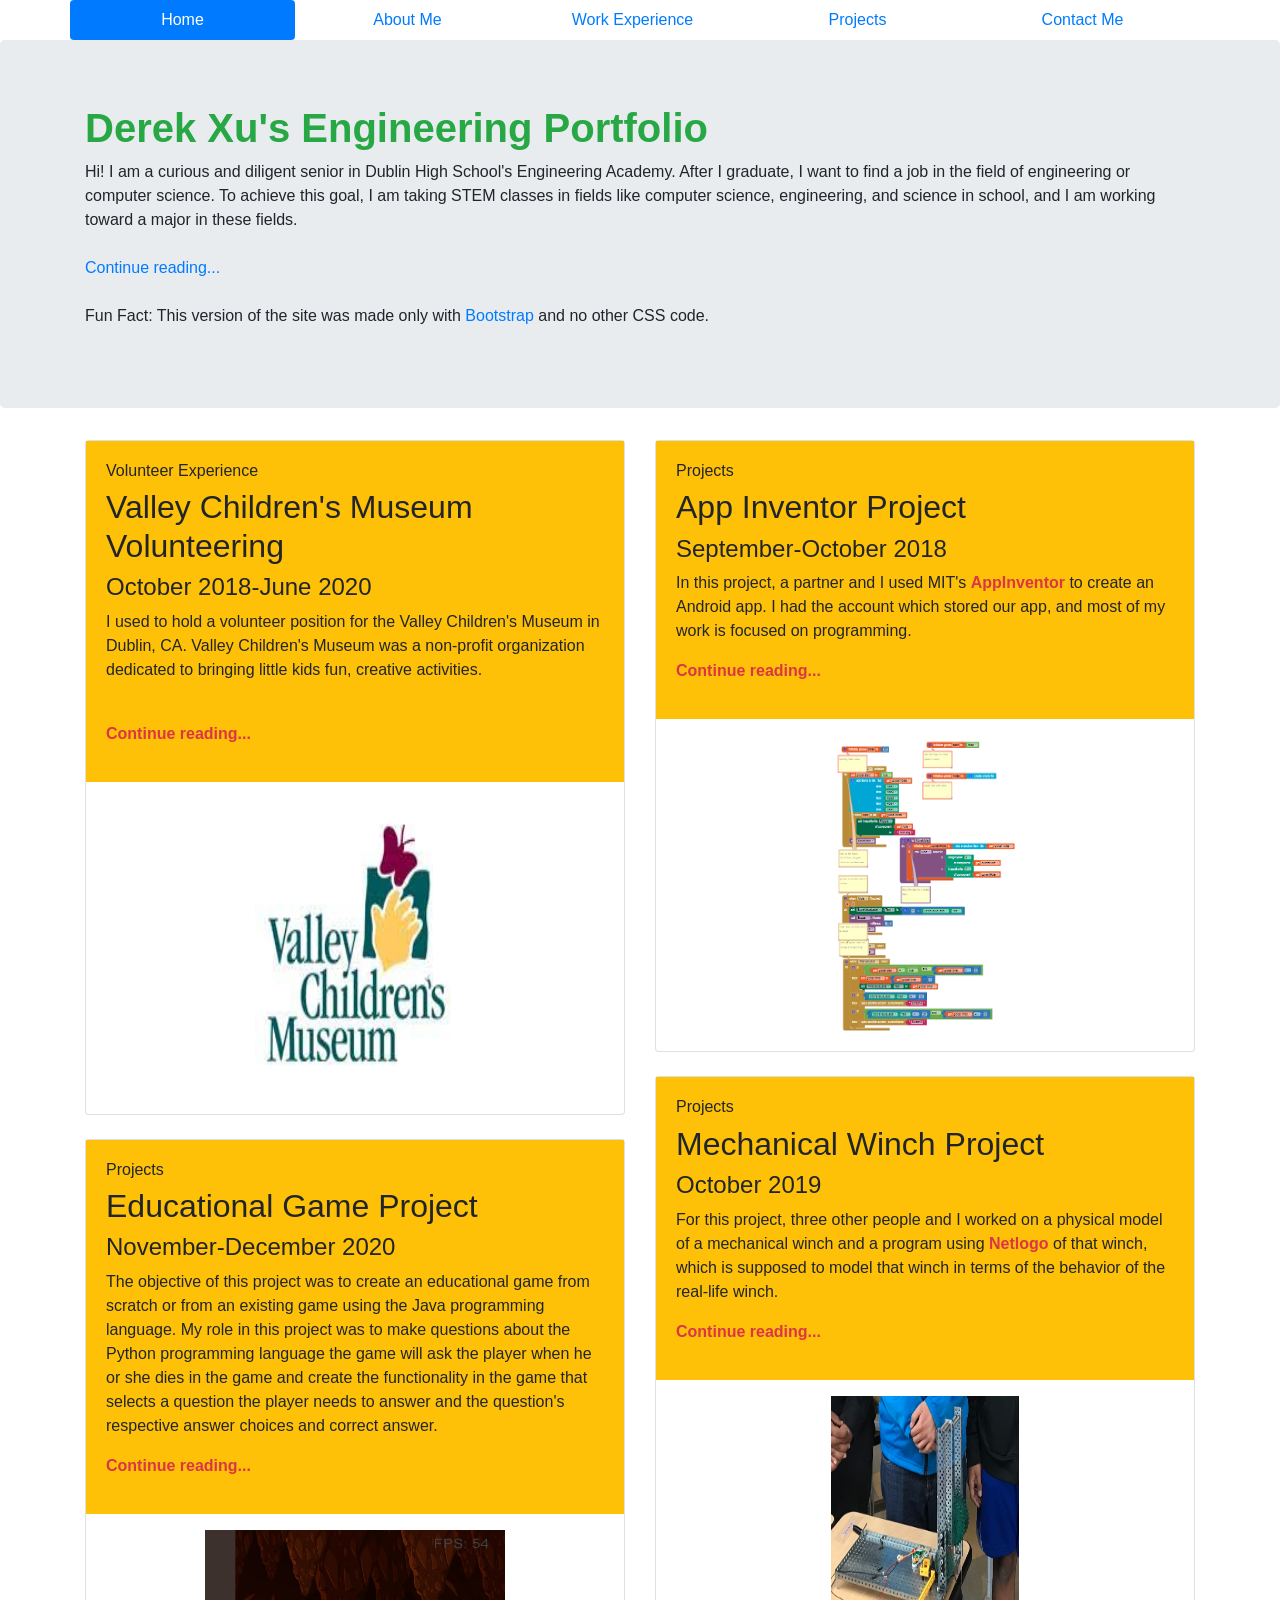
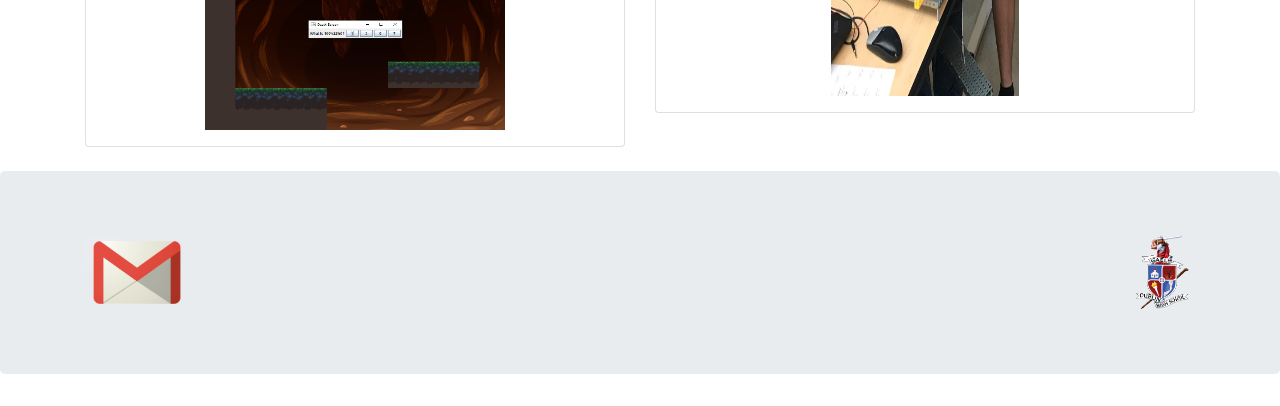
==== index.html @ 35ec7958 "About me update" ====
<!DOCTYPE html>
<html>

<head>
	<link href='bootstrap-4.4.0-dist/css/bootstrap.css' type='text/css' rel='stylesheet' />
</head>

<body>
	<!--header, navbar-->
	<nav class="nav nav-pills nav-justified container">
		<a class="nav-item nav-link active" href="./index.html">Home</a>
		<a class="nav-item nav-link" href="./xu_aboutme.html">About Me</a>
		<a class="nav-item nav-link" href="./xu_resume.html">Work Experience</a>
		<a class="nav-item nav-link" href="./xu_projects.html">Projects</a>
		<a class="nav-item nav-link" href="./xu_contact_me.html">Contact Me</a>
	</nav>
	<!--header, intro-->
	<div class="jumbotron">
		<div class="container">
			<h1 class="text-success">
				<strong>Derek Xu's Engineering Portfolio</strong>
                </h1>
                <p>
                    Hi! 
                    I am a curious and diligent senior in Dublin High School's Engineering Academy. 
                    After I graduate, I want to find a job in the field of engineering or computer science. 
                    To achieve this goal, I am taking STEM classes in fields like computer science, engineering, and science in school, and I am working toward a major in these fields.
                    <br>
                    <br>
                    <a href="./xu_aboutme.html">Continue reading...</a>
                    <br>
                    <br>
                    Fun Fact: This version of the site was made only with 
                    <a href="http://getbootstrap.com/" target="_blank">Bootstrap</a>
                    and no other CSS code.
                </p>
            </div>
        </div>
        <!--content-->
        <div class="container">
            <div class="row">
                <div class="col-sm-6">
                    <!--volunteer info-->
                    <div class="card">
                        <div class="card-body badge-warning">
                            <h6>Volunteer Experience</h6>
                            <h2>Valley Children's Museum Volunteering</h2>
                            <h4>October 2018-June 2020</h4>
                            <p>
                                I used to hold a volunteer position for the Valley Children's Museum in Dublin, CA. 
                                Valley Children's Museum was a non-profit organization dedicated to bringing little kids fun, creative activities.
                            <br>
                            <br>
                            </p>
                            <p>
                                <a href="./xu_resume.html#volunteer" class="text-danger">
                                    <strong>
                                        Continue reading...
                                    </strong>
                                </a>
                            </p>
                        </div>
                        <div class="text-center">
                            <p></p>
                            <img src="images/VCMlogo.jpg" height="300px" width="200px" />
                            <p></p>
                        </div>
                    </div>
                    <br>
                    <div class="card">
                        <div class="card-body badge-warning">
                            <h6>Projects</h6>
                            <h2>Educational Game Project</h2>
                            <h4>November-December 2020</h4>
                            <p>
                                The objective of this project was to create an educational game from scratch or from an existing game using the Java programming language. 
                                My role in this project was to make questions about the Python programming language the game will ask the player when he or she dies in the game and create the functionality in the game that selects a question the player needs to answer and the question's respective answer choices and correct answer.
                            </p>
                            <p>
                                <a href="./xu_projects.html#EdGame" class="text-danger">
                                    <strong>
                                        Continue reading...
                                    </strong>
                                </a>
                            </p>
                        </div>
                        <div class="text-center">
                            <p></p>
                            <img src="images/EducationalGame.png" height="200px" width="300px" />
                            <p></p>
                        </div>
                    </div>
                    <br>
                </div>
                <div class="col-sm-6">
                    <!--project info-->
                    <div class="card">
                        <div class="card-body badge-warning">
                            <h6>Projects</h6>
                            <h2>
                                App Inventor Project
                            </h2>
                            <h4>September-October 2018</h4>
                            <p>
                                In this project, a partner and I used MIT's
                                <a href="http://appinventor.mit.edu/explore/index-2.html" target="_blank">
                                    <strong class="text-danger">AppInventor</strong>
                                </a>
                                to create an Android app. 
                                I had the account which stored our app, and most of my work is focused on programming.
                            </p>
                            <p>
                                <a href="./xu_projects.html#AIP" class="text-danger">
                                    <strong>Continue reading...</strong>
                                </a>
                            </p>
                        </div>
                        <div class="text-center">
                            <p></p>
                            <img src="images/appinventor_code.png" height="300px" width="188px"/>
                            <p></p>
                        </div>
                    </div>
                    <br>
                    <!--project info-->
                    <div class="card">
                        <div class="card-body badge-warning">
                            <h6>Projects</h6>
                            <h2>
                                Mechanical Winch Project
                            </h2>
                            <h4>October 2019</h4>
                            <p>
                                For this project, three other people and I worked on a physical model of a mechanical winch and a program using
                                <a href="https://ccl.northwestern.edu/netlogo/" target="_blank">
                                    <strong class="text-danger">
                                        Netlogo
                                    </strong>
                                </a>
                                of that winch, which is supposed to model that winch in terms of the behavior of the real-life winch.
                            </p>
                            <p>
                                <a href="./xu_projects.html#Winch" class="text-danger">
                                    <strong>Continue reading...</strong>
                                </a>
                            </p>
                        </div>
                        <div class="text-center">
                            <p></p>
                            <img src="images/physicalwinchmodel.png" height="300px" width="188px"/>
                            <p></p>
                        </div>
                    </div>
                </div>
            </div>
        </div>
        <!--Footer links-->
        <footer class="jumbotron">
            <div class="container">
                <!--gmail-->
                <a href="https://mail.google.com" target="_blank">
                    <img src="images/Gmail-Logo.png" height="75px"/>
                </a>
                <!--school site-->
                <a href="https://dhs.dublinusd.org/" target="_blank">
                    <img src="images/dhslogo.png" height="75px"  class="float-right"/>
                </a>
            </div>
        </footer>
    </body>
</html>
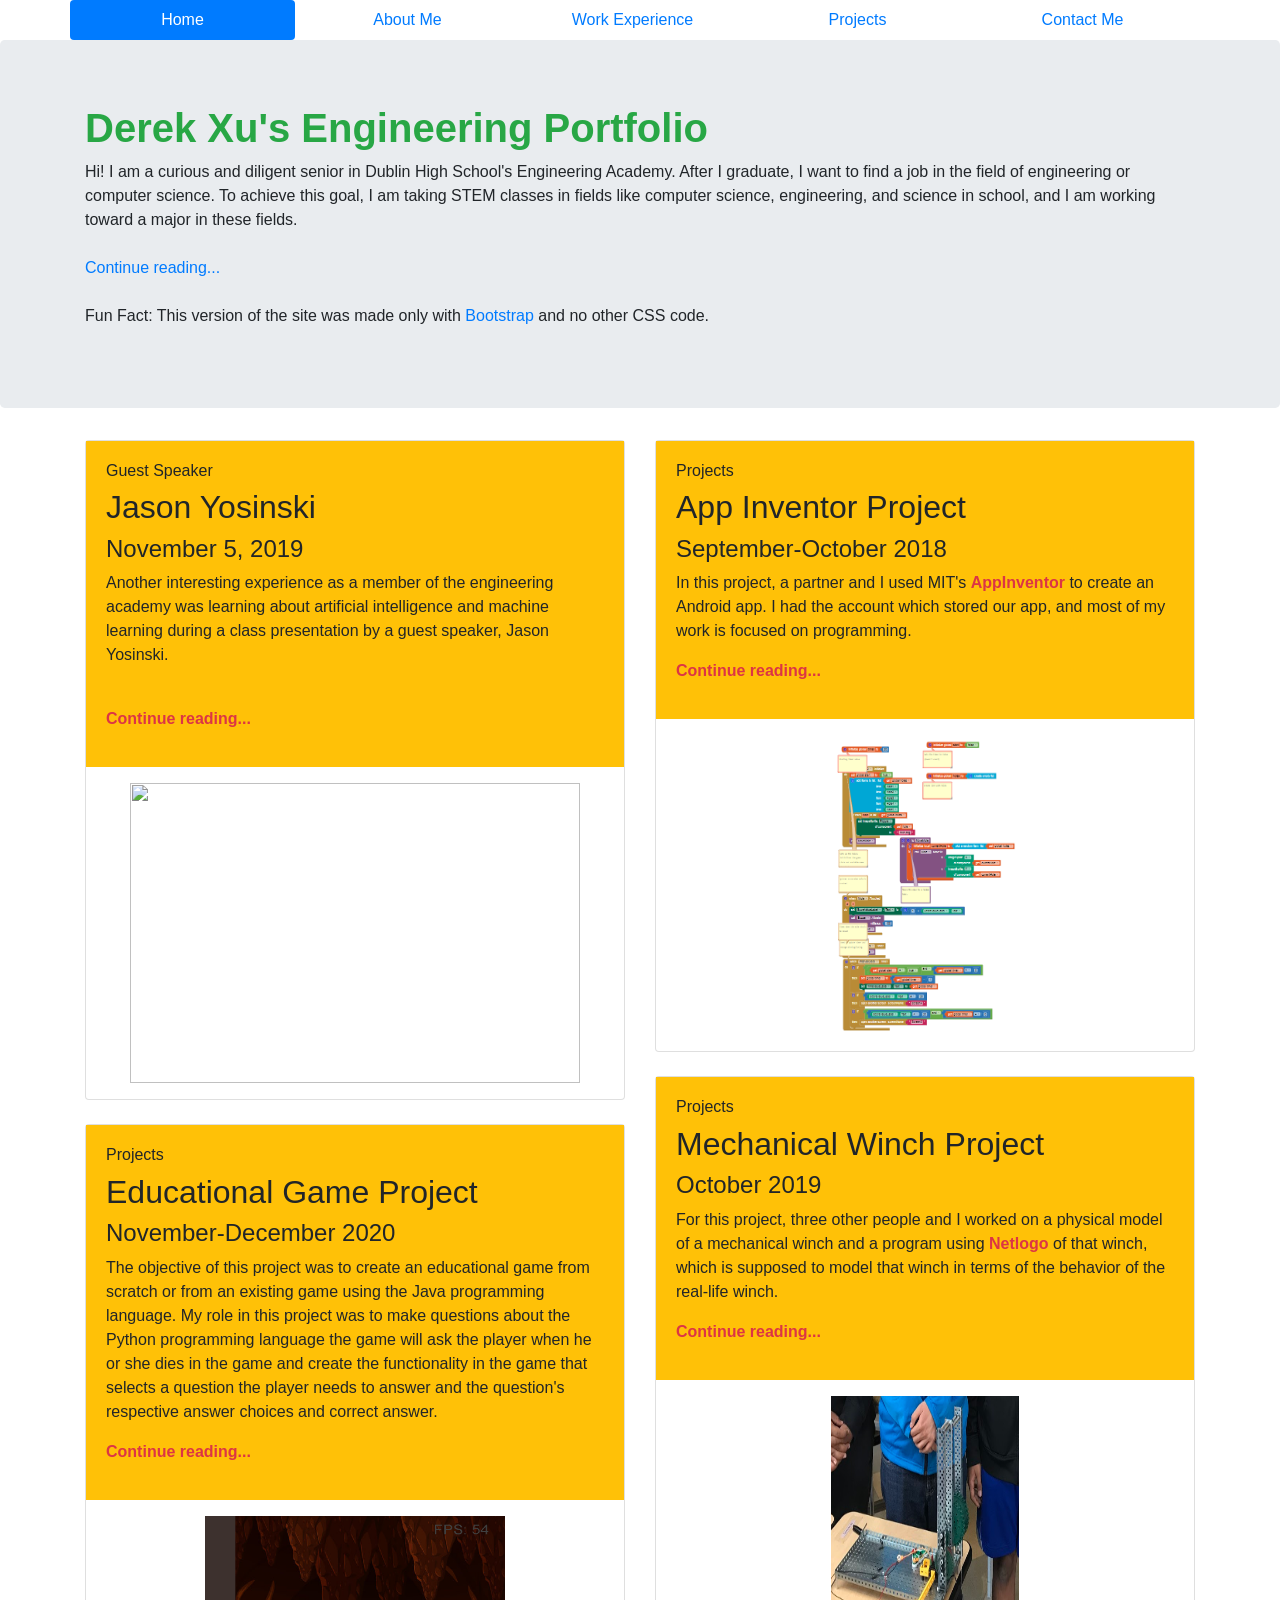
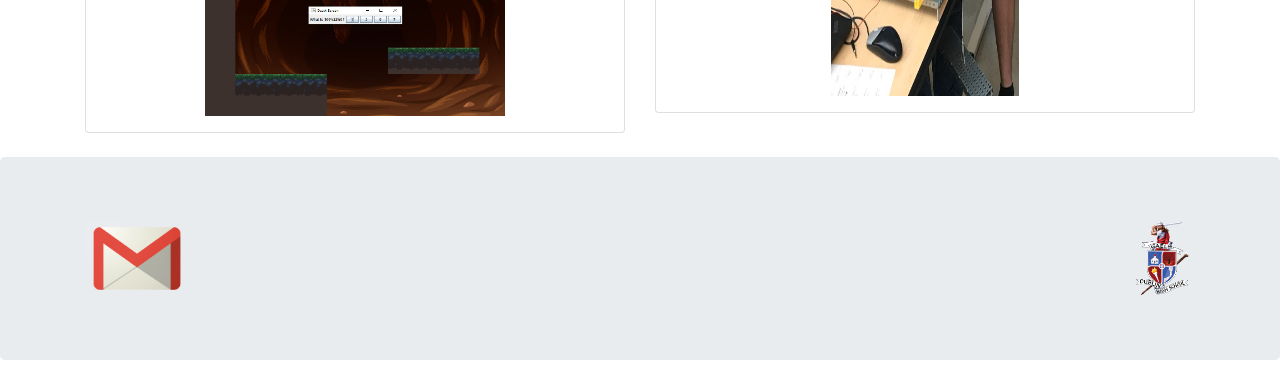
==== commit e68a6c2e: "DEPortfolioUpdate2" ====
--- a/index.html
+++ b/index.html
@@ -10,7 +10,7 @@
 	<nav class="nav nav-pills nav-justified container">
 		<a class="nav-item nav-link active" href="./index.html">Home</a>
 		<a class="nav-item nav-link" href="./xu_aboutme.html">About Me</a>
-		<a class="nav-item nav-link" href="./xu_resume.html">Work Experience</a>
+		<a class="nav-item nav-link" href="./xu_work_experiance.html">Work Experience</a>
 		<a class="nav-item nav-link" href="./xu_projects.html">Projects</a>
 		<a class="nav-item nav-link" href="./xu_contact_me.html">Contact Me</a>
 	</nav>
@@ -43,17 +43,16 @@
                     <!--volunteer info-->
                     <div class="card">
                         <div class="card-body badge-warning">
-                            <h6>Volunteer Experience</h6>
-                            <h2>Valley Children's Museum Volunteering</h2>
-                            <h4>October 2018-June 2020</h4>
+                            <h6>Guest Speaker</h6>
+                            <h2>Jason Yosinski</h2>
+                            <h4>November 5, 2019</h4>
                             <p>
-                                I used to hold a volunteer position for the Valley Children's Museum in Dublin, CA. 
-                                Valley Children's Museum was a non-profit organization dedicated to bringing little kids fun, creative activities.
+                                Another interesting experience as a member of the engineering academy was learning about artificial intelligence and machine learning during a class presentation by a guest speaker, Jason Yosinski.
                             <br>
                             <br>
                             </p>
                             <p>
-                                <a href="./xu_resume.html#volunteer" class="text-danger">
+                                <a href="./xu_work_experiance.html#Yosinski" class="text-danger">
                                     <strong>
                                         Continue reading...
                                     </strong>
@@ -62,7 +61,7 @@
                         </div>
                         <div class="text-center">
                             <p></p>
-                            <img src="images/VCMlogo.jpg" height="300px" width="200px" />
+                            <img src="images/jason_yosinski.jpg" height="300px" width="450px" />
                             <p></p>
                         </div>
                     </div>
@@ -168,4 +167,4 @@
             </div>
         </footer>
     </body>
-</html>
+</html>
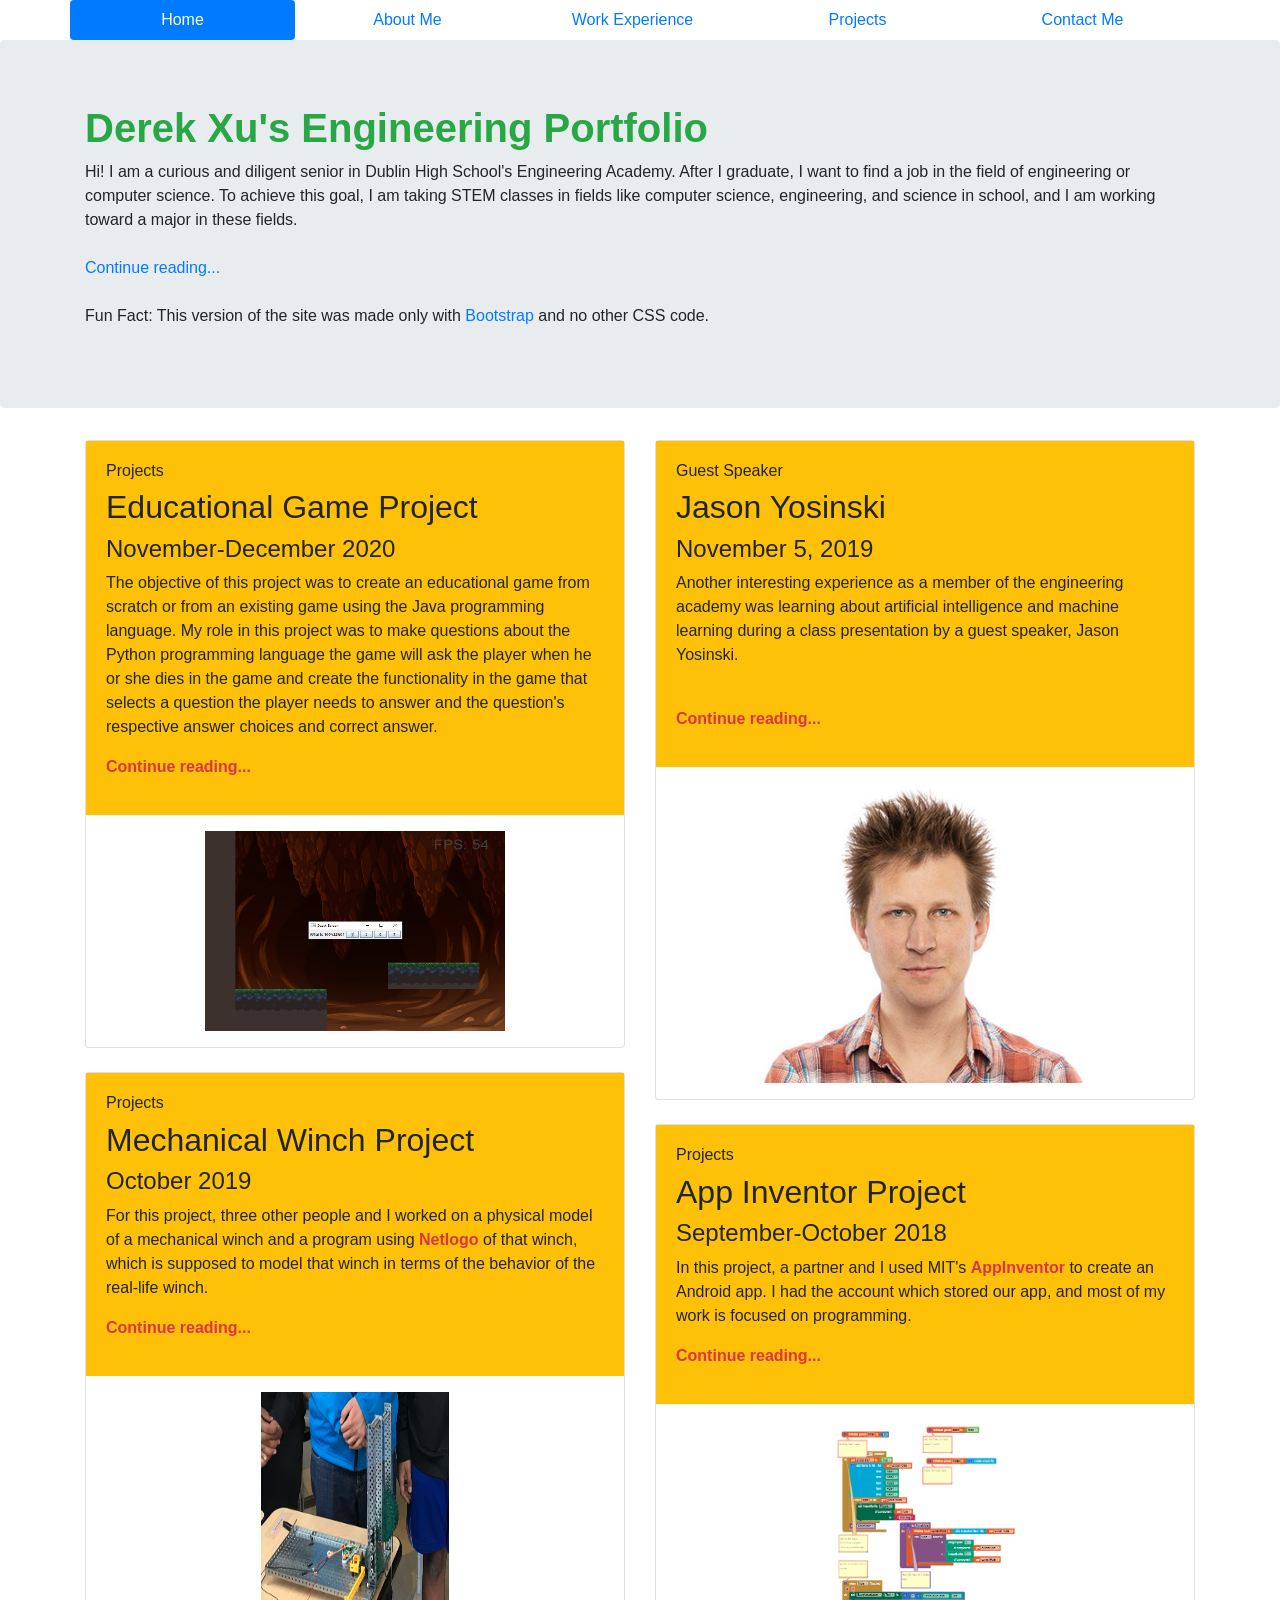
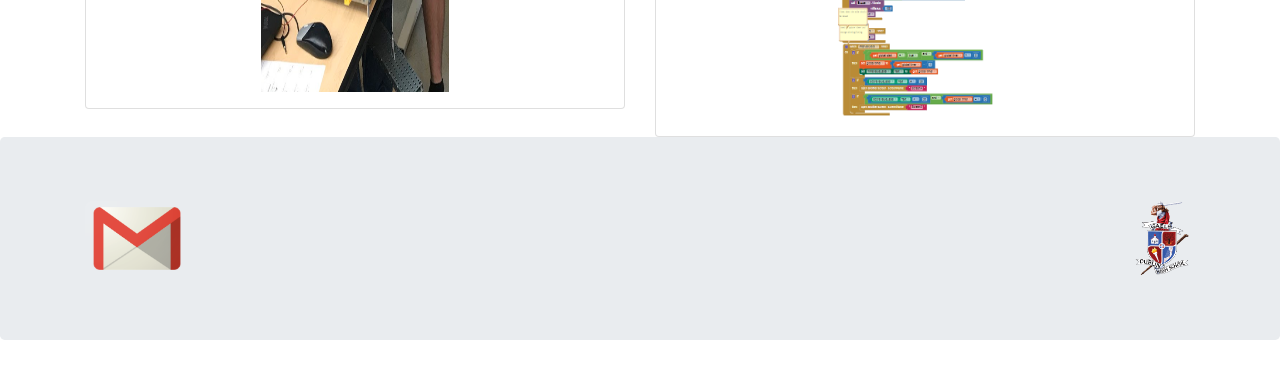
==== commit 2a1928f9: "IndexCardRearangement" ====
--- a/index.html
+++ b/index.html
@@ -40,32 +40,6 @@
         <div class="container">
             <div class="row">
                 <div class="col-sm-6">
-                    <!--volunteer info-->
-                    <div class="card">
-                        <div class="card-body badge-warning">
-                            <h6>Guest Speaker</h6>
-                            <h2>Jason Yosinski</h2>
-                            <h4>November 5, 2019</h4>
-                            <p>
-                                Another interesting experience as a member of the engineering academy was learning about artificial intelligence and machine learning during a class presentation by a guest speaker, Jason Yosinski.
-                            <br>
-                            <br>
-                            </p>
-                            <p>
-                                <a href="./xu_work_experiance.html#Yosinski" class="text-danger">
-                                    <strong>
-                                        Continue reading...
-                                    </strong>
-                                </a>
-                            </p>
-                        </div>
-                        <div class="text-center">
-                            <p></p>
-                            <img src="images/jason_yosinski.jpg" height="300px" width="450px" />
-                            <p></p>
-                        </div>
-                    </div>
-                    <br>
                     <div class="card">
                         <div class="card-body badge-warning">
                             <h6>Projects</h6>
@@ -86,37 +60,6 @@
                         <div class="text-center">
                             <p></p>
                             <img src="images/EducationalGame.png" height="200px" width="300px" />
-                            <p></p>
-                        </div>
-                    </div>
-                    <br>
-                </div>
-                <div class="col-sm-6">
-                    <!--project info-->
-                    <div class="card">
-                        <div class="card-body badge-warning">
-                            <h6>Projects</h6>
-                            <h2>
-                                App Inventor Project
-                            </h2>
-                            <h4>September-October 2018</h4>
-                            <p>
-                                In this project, a partner and I used MIT's
-                                <a href="http://appinventor.mit.edu/explore/index-2.html" target="_blank">
-                                    <strong class="text-danger">AppInventor</strong>
-                                </a>
-                                to create an Android app. 
-                                I had the account which stored our app, and most of my work is focused on programming.
-                            </p>
-                            <p>
-                                <a href="./xu_projects.html#AIP" class="text-danger">
-                                    <strong>Continue reading...</strong>
-                                </a>
-                            </p>
-                        </div>
-                        <div class="text-center">
-                            <p></p>
-                            <img src="images/appinventor_code.png" height="300px" width="188px"/>
                             <p></p>
                         </div>
                     </div>
@@ -150,6 +93,63 @@
                             <p></p>
                         </div>
                     </div>
+                    <br>
+                </div>
+                <div class="col-sm-6">
+                    <!--guest speaker-->
+                    <div class="card">
+                        <div class="card-body badge-warning">
+                            <h6>Guest Speaker</h6>
+                            <h2>Jason Yosinski</h2>
+                            <h4>November 5, 2019</h4>
+                            <p>
+                                Another interesting experience as a member of the engineering academy was learning about artificial intelligence and machine learning during a class presentation by a guest speaker, Jason Yosinski.
+                            <br>
+                            <br>
+                            </p>
+                            <p>
+                                <a href="./xu_work_experiance.html#Yosinski" class="text-danger">
+                                    <strong>
+                                        Continue reading...
+                                    </strong>
+                                </a>
+                            </p>
+                        </div>
+                        <div class="text-center">
+                            <p></p>
+                            <img src="images/jason_yosinski.jpg" height="300px" width="450px" />
+                            <p></p>
+                        </div>
+                    </div>
+                    <br>
+                    <!--project info-->
+                    <div class="card">
+                        <div class="card-body badge-warning">
+                            <h6>Projects</h6>
+                            <h2>
+                                App Inventor Project
+                            </h2>
+                            <h4>September-October 2018</h4>
+                            <p>
+                                In this project, a partner and I used MIT's
+                                <a href="http://appinventor.mit.edu/explore/index-2.html" target="_blank">
+                                    <strong class="text-danger">AppInventor</strong>
+                                </a>
+                                to create an Android app. 
+                                I had the account which stored our app, and most of my work is focused on programming.
+                            </p>
+                            <p>
+                                <a href="./xu_projects.html#AIP" class="text-danger">
+                                    <strong>Continue reading...</strong>
+                                </a>
+                            </p>
+                        </div>
+                        <div class="text-center">
+                            <p></p>
+                            <img src="images/appinventor_code.png" height="300px" width="188px"/>
+                            <p></p>
+                        </div>
+                    </div>
                 </div>
             </div>
         </div>
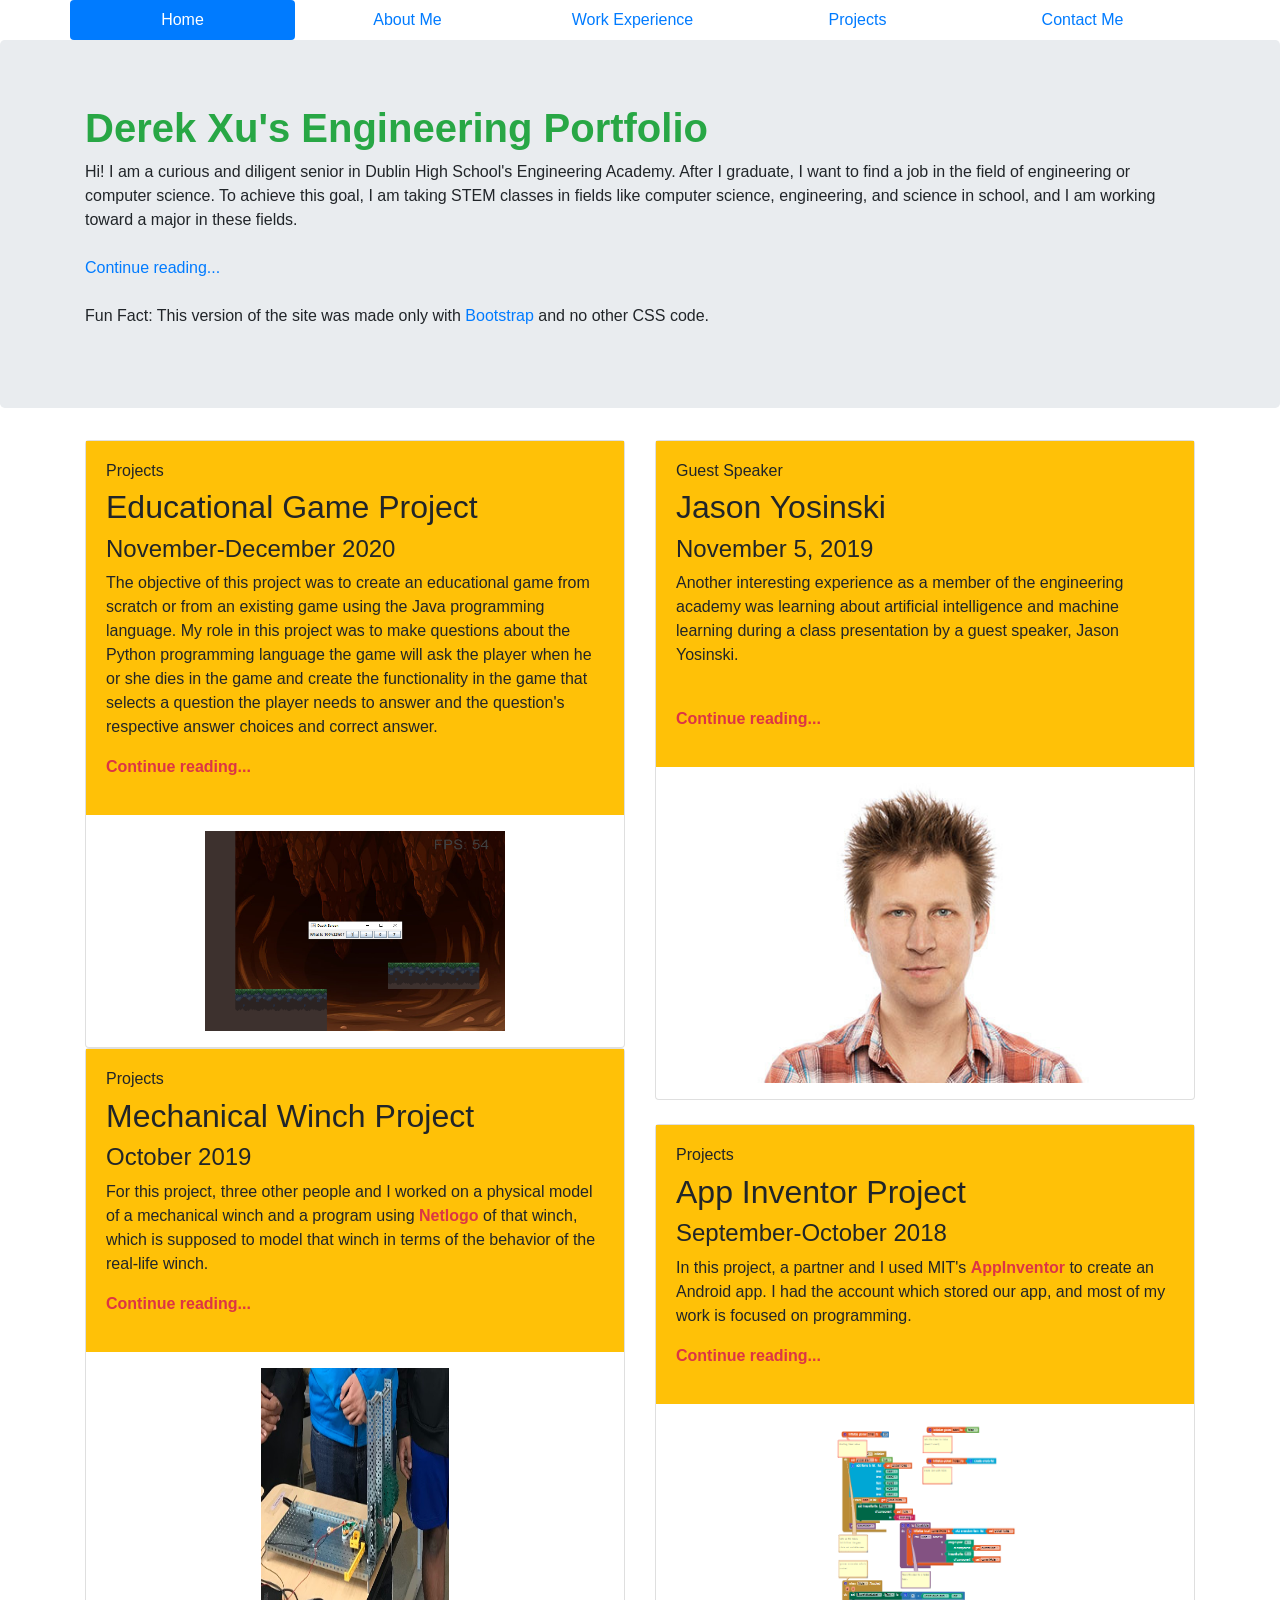
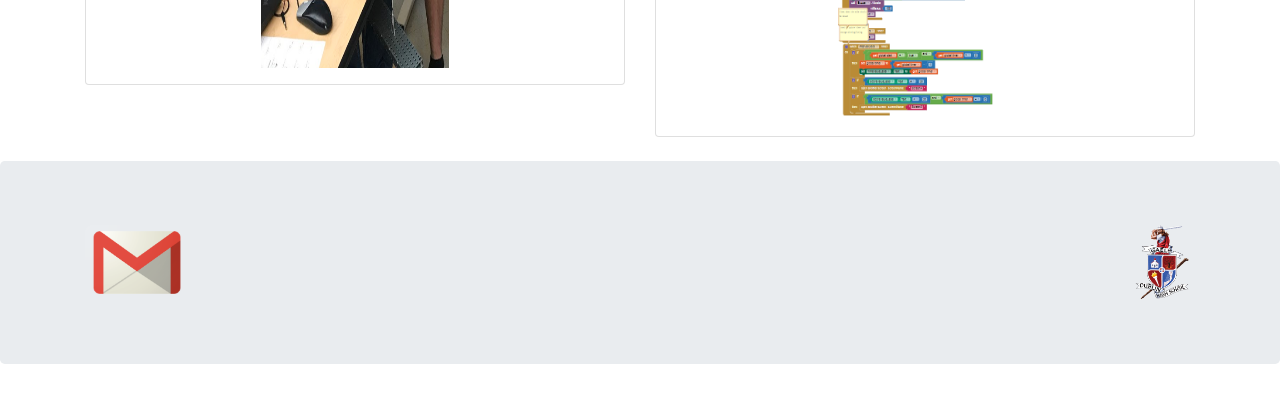
==== commit 7d423f1e: "MovePageBreak" ====
--- a/index.html
+++ b/index.html
@@ -63,7 +63,6 @@
                             <p></p>
                         </div>
                     </div>
-                    <br>
                     <!--project info-->
                     <div class="card">
                         <div class="card-body badge-warning">
@@ -150,6 +149,7 @@
                             <p></p>
                         </div>
                     </div>
+                    <br>
                 </div>
             </div>
         </div>
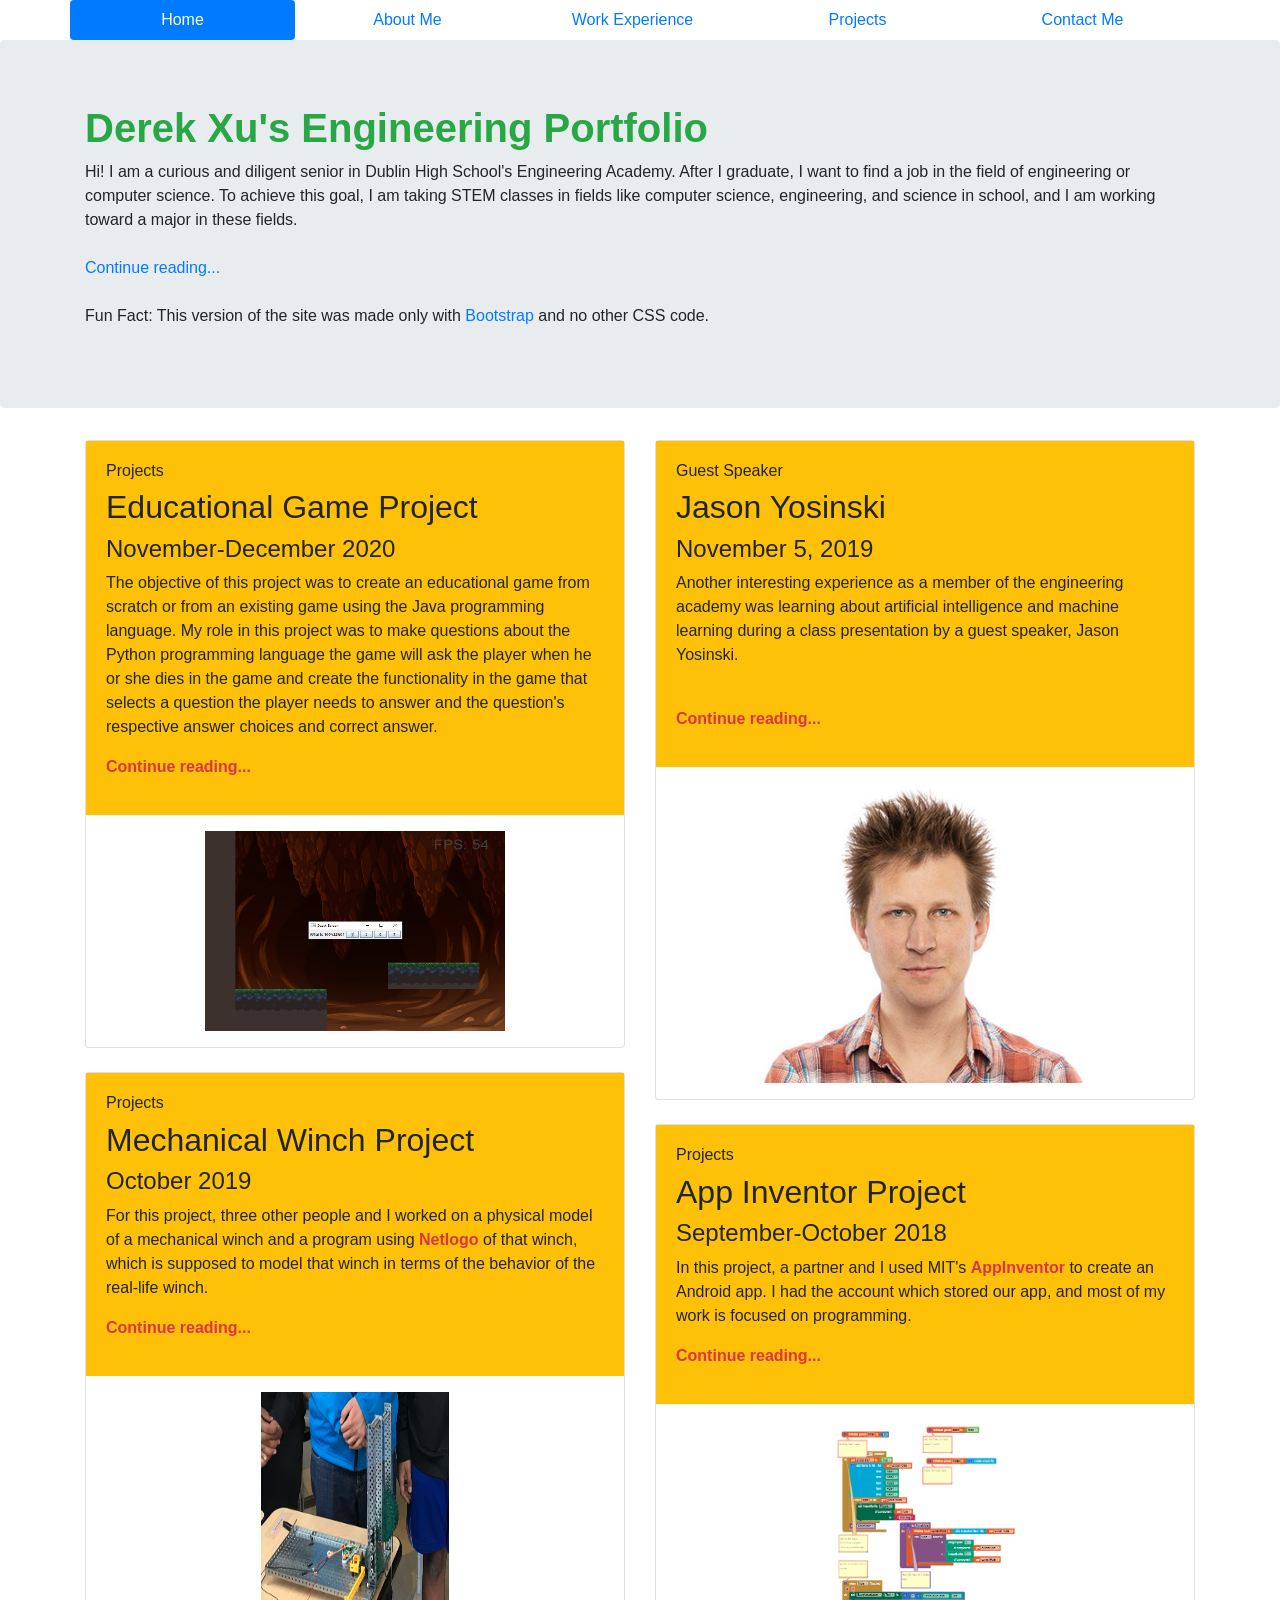
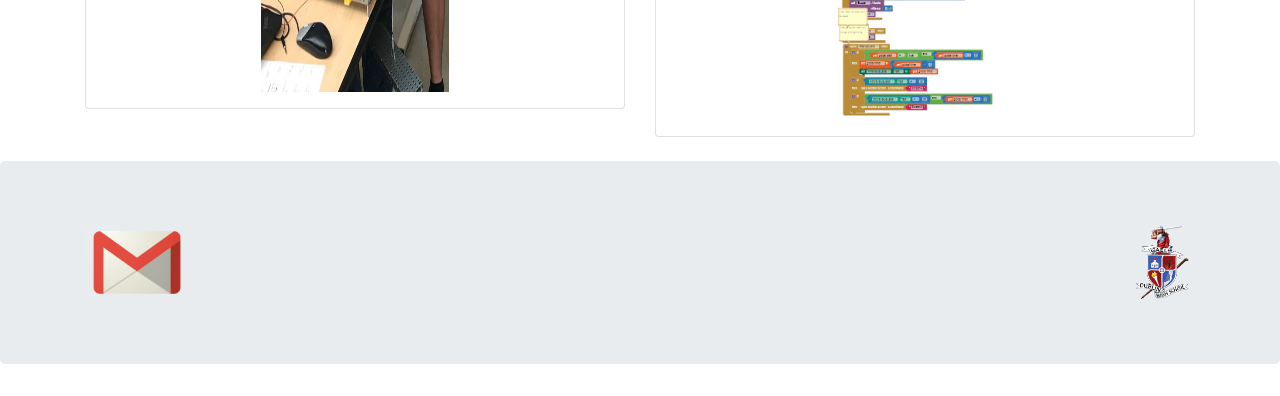
==== commit fc2af5f9: "BreakElementFix" ====
--- a/index.html
+++ b/index.html
@@ -63,6 +63,7 @@
                             <p></p>
                         </div>
                     </div>
+                    <br>
                     <!--project info-->
                     <div class="card">
                         <div class="card-body badge-warning">
@@ -92,7 +93,6 @@
                             <p></p>
                         </div>
                     </div>
-                    <br>
                 </div>
                 <div class="col-sm-6">
                     <!--guest speaker-->
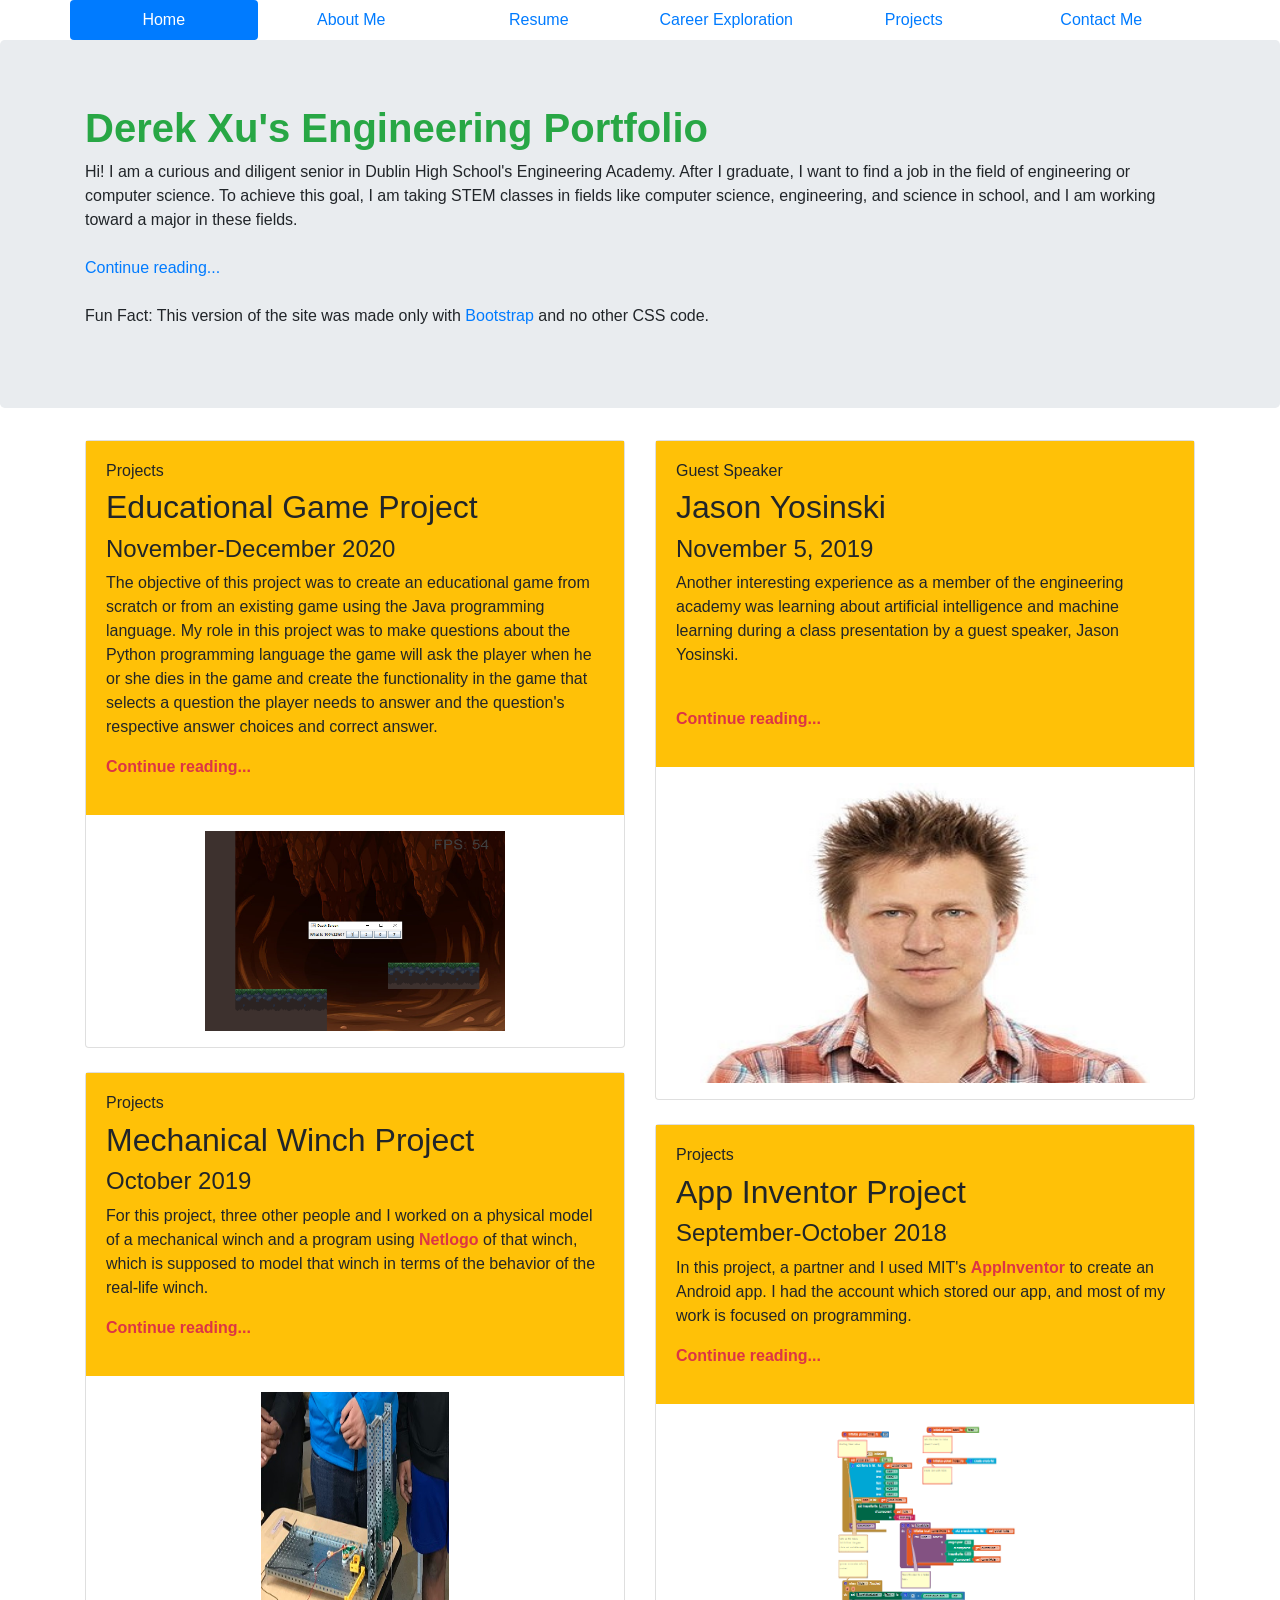
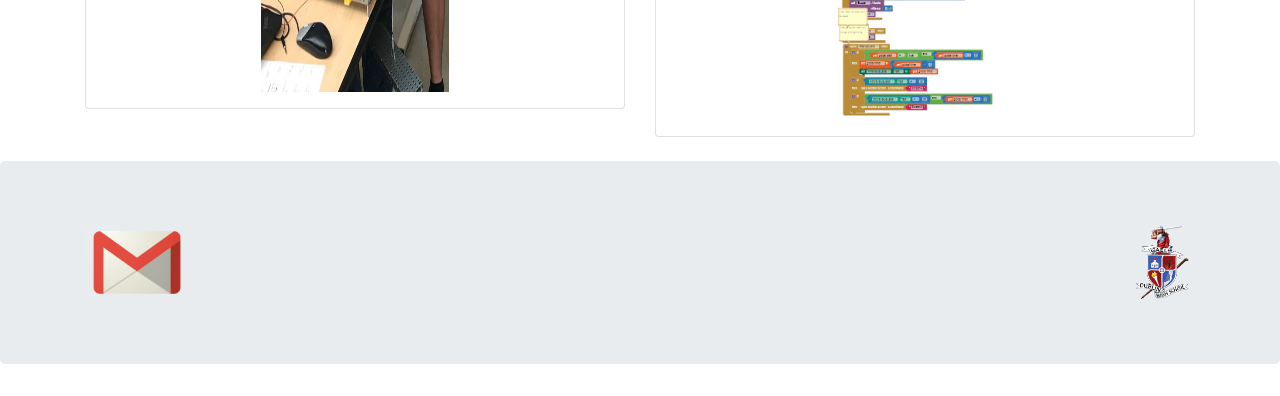
==== commit afbb3b41: "Update2022Sem2" ====
--- a/index.html
+++ b/index.html
@@ -10,7 +10,8 @@
 	<nav class="nav nav-pills nav-justified container">
 		<a class="nav-item nav-link active" href="./index.html">Home</a>
 		<a class="nav-item nav-link" href="./xu_aboutme.html">About Me</a>
-		<a class="nav-item nav-link" href="./xu_work_experiance.html">Work Experience</a>
+		<a class="nav-item nav-link" href="./xu_work_experiance.html">Resume</a>
+    <a class="nav-item nav-link" href="./xu_career_exploration.html">Career Exploration</a>
 		<a class="nav-item nav-link" href="./xu_projects.html">Projects</a>
 		<a class="nav-item nav-link" href="./xu_contact_me.html">Contact Me</a>
 	</nav>
@@ -116,7 +117,7 @@
                         </div>
                         <div class="text-center">
                             <p></p>
-                            <img src="images/jason_yosinski.jpg" height="300px" width="450px" />
+                            <img src="images/yosinski.jpg" height="300px" width="450px" />
                             <p></p>
                         </div>
                     </div>
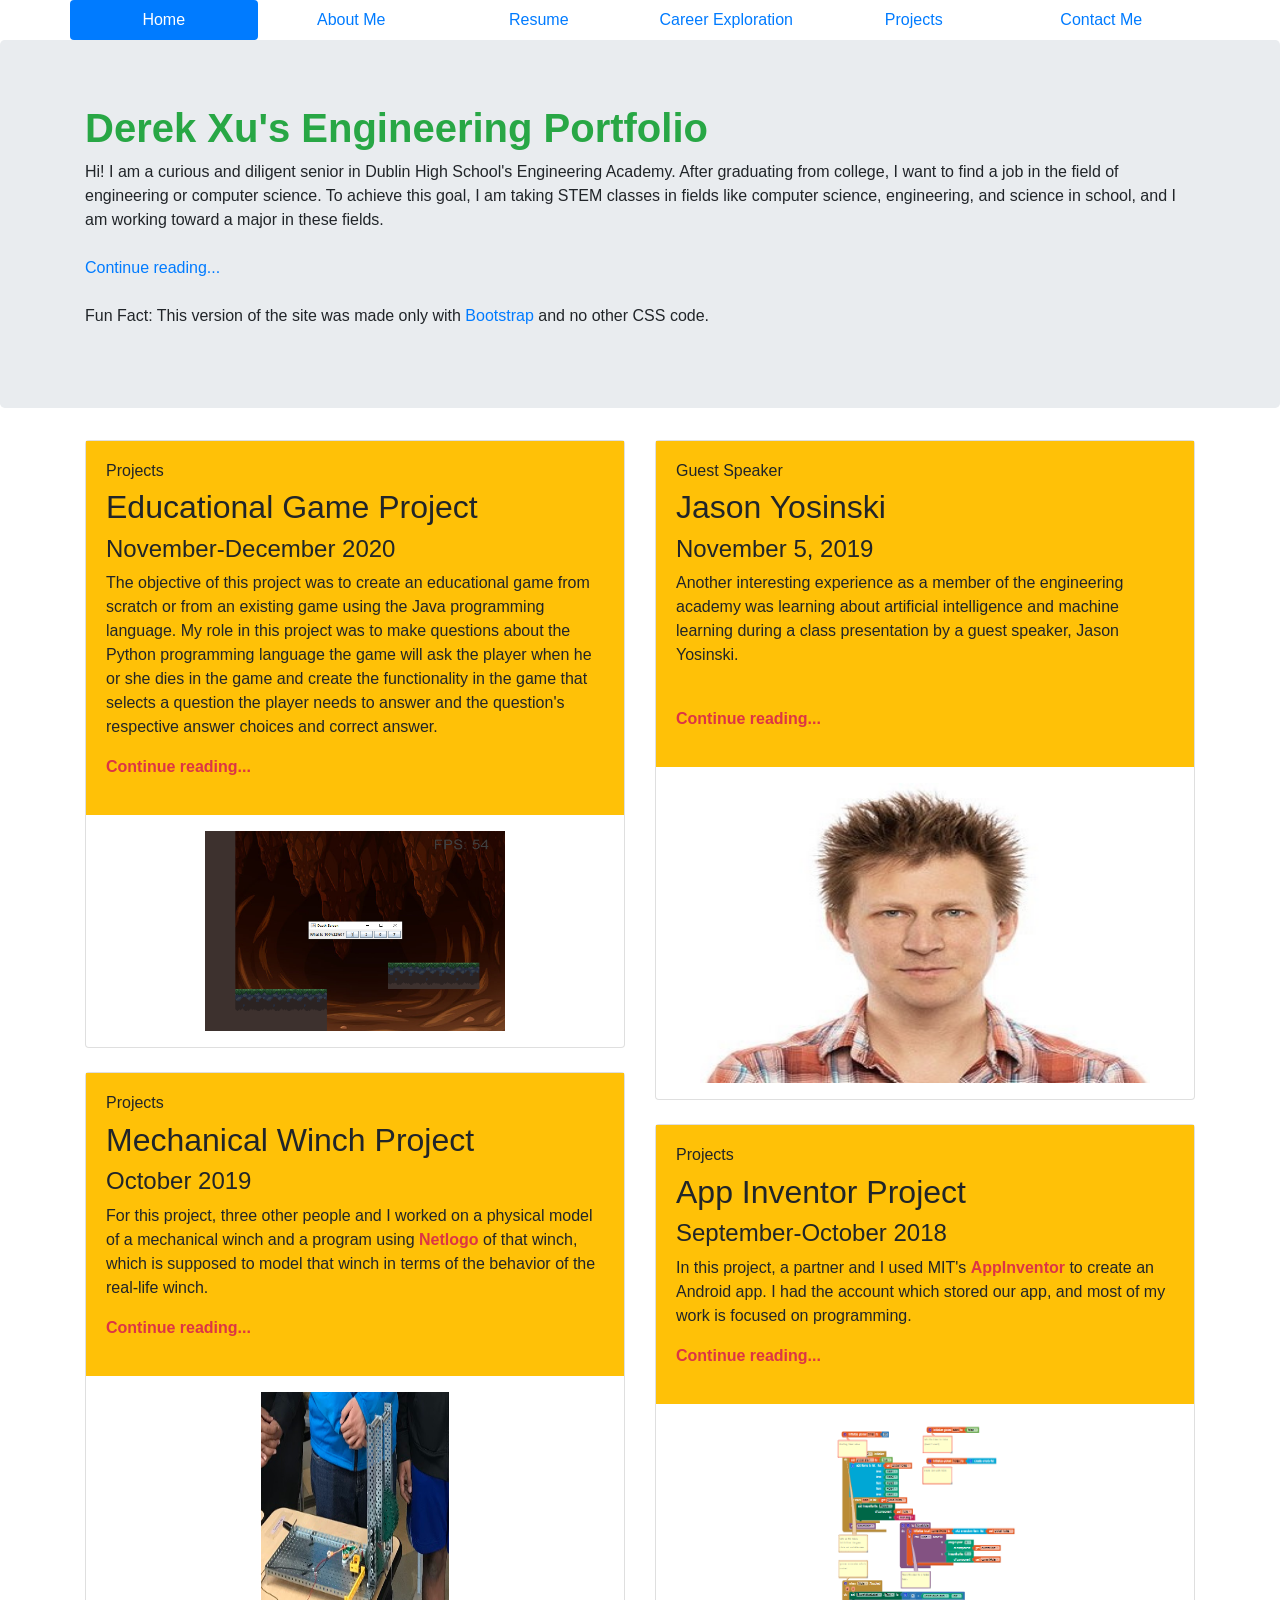
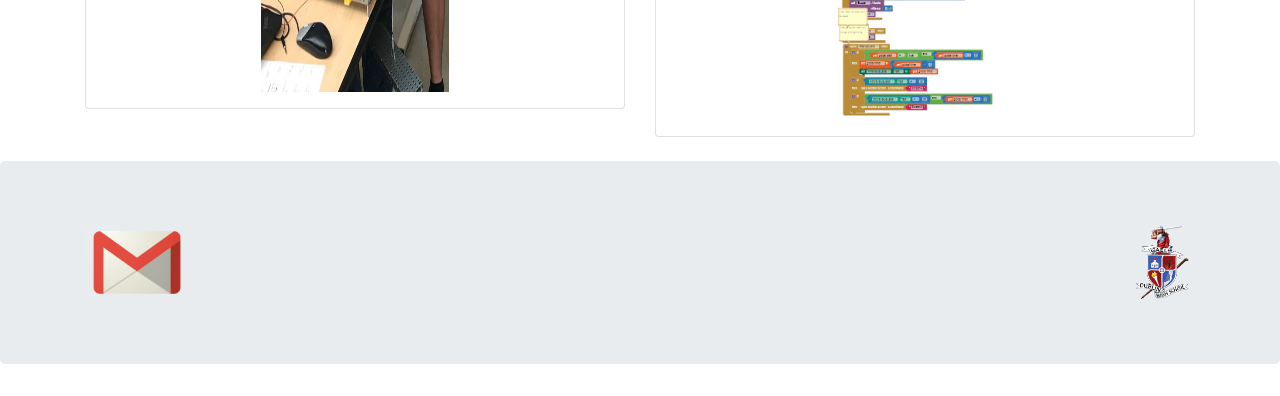
==== commit 86aafde8: "WritingEdit" ====
--- a/index.html
+++ b/index.html
@@ -22,10 +22,7 @@
 				<strong>Derek Xu's Engineering Portfolio</strong>
                 </h1>
                 <p>
-                    Hi! 
-                    I am a curious and diligent senior in Dublin High School's Engineering Academy. 
-                    After I graduate, I want to find a job in the field of engineering or computer science. 
-                    To achieve this goal, I am taking STEM classes in fields like computer science, engineering, and science in school, and I am working toward a major in these fields.
+                    Hi! I am a curious and diligent senior in Dublin High School's Engineering Academy. After graduating from college, I want to find a job in the field of engineering or computer science. To achieve this goal, I am taking STEM classes in fields like computer science, engineering, and science in school, and I am working toward a major in these fields.
                     <br>
                     <br>
                     <a href="./xu_aboutme.html">Continue reading...</a>
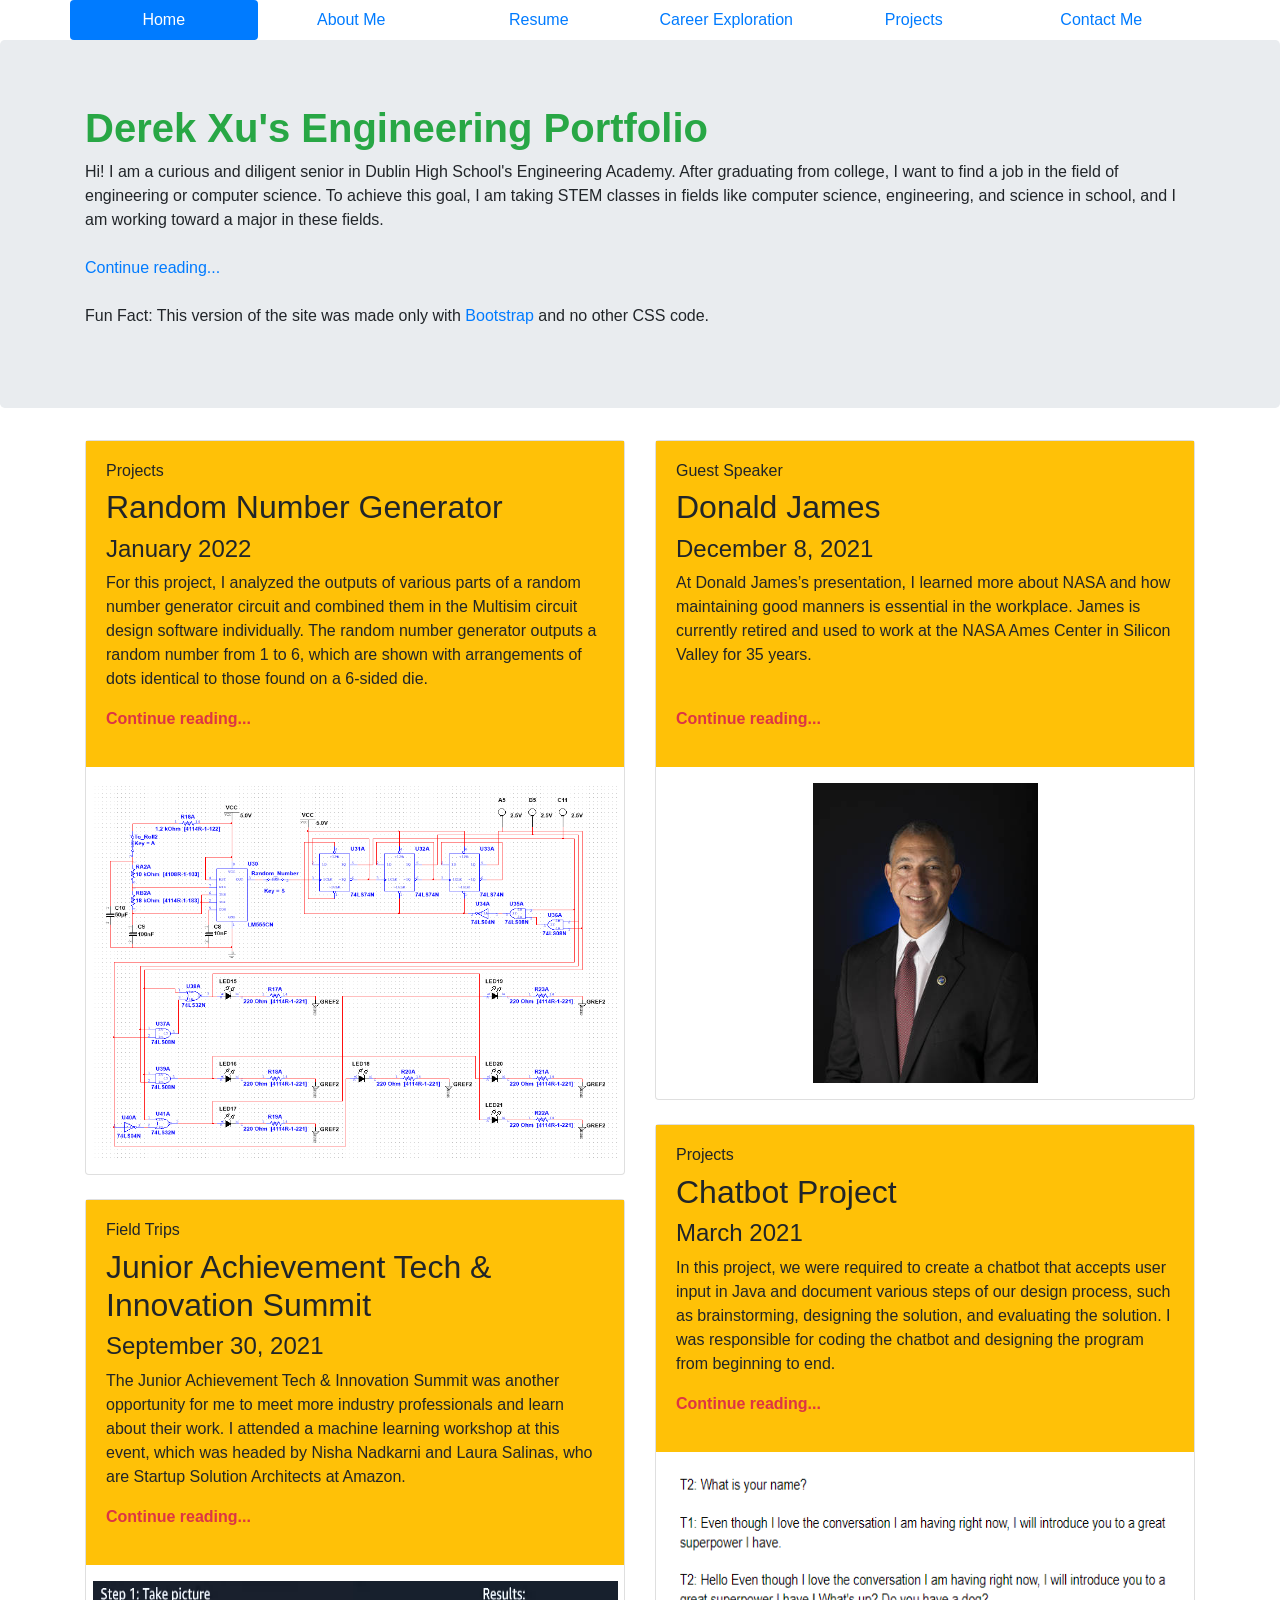
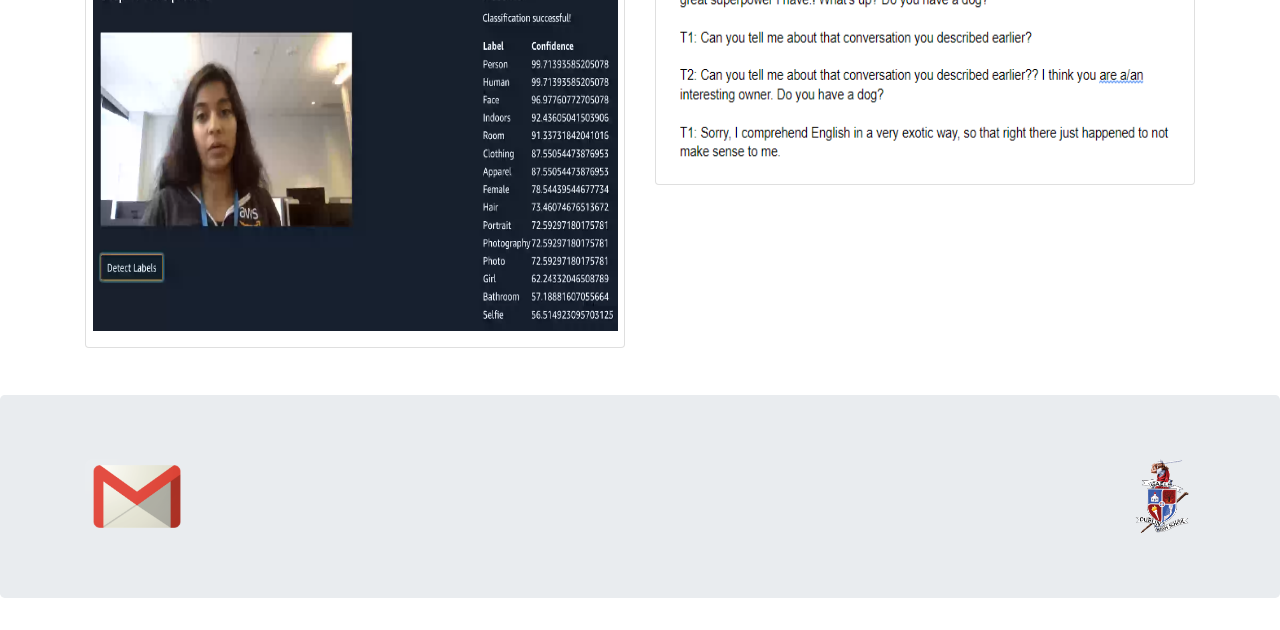
==== commit 1ff8dcff: "InterviewFinalUpdate" ====
--- a/index.html
+++ b/index.html
@@ -41,23 +41,70 @@
                     <div class="card">
                         <div class="card-body badge-warning">
                             <h6>Projects</h6>
-                            <h2>Educational Game Project</h2>
-                            <h4>November-December 2020</h4>
+                            <h2>Random Number Generator</h2>
+                            <h4>January 2022</h4>
                             <p>
-                                The objective of this project was to create an educational game from scratch or from an existing game using the Java programming language. 
-                                My role in this project was to make questions about the Python programming language the game will ask the player when he or she dies in the game and create the functionality in the game that selects a question the player needs to answer and the question's respective answer choices and correct answer.
+                                For this project, I analyzed the outputs of various parts of a random number generator circuit and combined them in the Multisim circuit design software individually. The random number generator outputs a random number from 1 to 6, which are shown with arrangements of dots identical to those found on a 6-sided die.
                             </p>
                             <p>
-                                <a href="./xu_projects.html#EdGame" class="text-danger">
-                                    <strong>
-                                        Continue reading...
-                                    </strong>
+                                <a href="./xu_projects.html#RNG" class="text-danger">
+                                    <strong>Continue reading...</strong>
                                 </a>
                             </p>
                         </div>
                         <div class="text-center">
                             <p></p>
-                            <img src="images/EducationalGame.png" height="200px" width="300px" />
+                            <img src="images/RandomNumberGenerator.PNG" height="375px" width="525px" />
+                            <p></p>
+                        </div>
+                    </div>
+                    <br>
+                    <!--project info-->
+                    <div class="card">
+                        <div class="card-body badge-warning">
+                            <h6>Field Trips</h6>
+                            <h2>Junior Achievement Tech & Innovation Summit</h2>
+                            <h4>September 30, 2021</h4>
+                            <p>
+                              The Junior Achievement Tech & Innovation Summit was another opportunity for me to meet more industry professionals and learn about their work. I attended a machine learning workshop at this event, which was headed by Nisha Nadkarni and Laura Salinas, who are Startup Solution Architects at Amazon.
+                            </p>
+                            <p>
+                                <a href="./xu_career_exploration.html#JA" class="text-danger">
+                                    <strong>Continue reading...</strong>
+                                </a>
+                            </p>
+                        </div>
+                        <div class="text-center">
+                            <p></p>
+                            <img src="images/RekognitionDemo.png" height="350px" width="525px"/>
+                            <p></p>
+                        </div>
+                    </div>
+                    <h2>
+                      <br>
+                    </h2>
+                </div>
+                <div class="col-sm-6">
+                    <!--guest speaker-->
+                    <div class="card">
+                        <div class="card-body badge-warning">
+                            <h6>Guest Speaker</h6>
+                            <h2>Donald James</h2>
+                            <h4>December 8, 2021</h4>
+                            <p>
+                                At Donald James’s presentation, I learned more about NASA and how maintaining good manners is essential in the workplace. James is currently retired and used to work at the NASA Ames Center in Silicon Valley for 35 years.
+                            <br>
+                            <br>
+                            </p>
+                            <p>
+                                <a href="./xu_career_exploration.html#James" class="text-danger">
+                                    <strong>Continue reading...</strong>
+                                </a>
+                            </p>
+                        </div>
+                        <div class="text-center">
+                            <p></p>
+                            <img src="images/james.png" height="300px" width="225px" />
                             <p></p>
                         </div>
                     </div>
@@ -66,88 +113,26 @@
                     <div class="card">
                         <div class="card-body badge-warning">
                             <h6>Projects</h6>
-                            <h2>
-                                Mechanical Winch Project
-                            </h2>
-                            <h4>October 2019</h4>
+                            <h2>Chatbot Project</h2>
+                            <h4>March 2021</h4>
                             <p>
-                                For this project, three other people and I worked on a physical model of a mechanical winch and a program using
-                                <a href="https://ccl.northwestern.edu/netlogo/" target="_blank">
-                                    <strong class="text-danger">
-                                        Netlogo
-                                    </strong>
-                                </a>
-                                of that winch, which is supposed to model that winch in terms of the behavior of the real-life winch.
+                              In this project, we were required to create a chatbot that accepts user input in Java and document various steps of our design process, such as brainstorming, designing the solution, and evaluating the solution. I was responsible for coding the chatbot and designing the program from beginning to end.
                             </p>
                             <p>
-                                <a href="./xu_projects.html#Winch" class="text-danger">
+                                <a href="./xu_projects.html#Chatbot" class="text-danger">
                                     <strong>Continue reading...</strong>
                                 </a>
                             </p>
                         </div>
                         <div class="text-center">
                             <p></p>
-                            <img src="images/physicalwinchmodel.png" height="300px" width="188px"/>
+                            <img src="images/ChatbotConversation.PNG" height="300px" width="500px"/>
                             <p></p>
                         </div>
                     </div>
-                </div>
-                <div class="col-sm-6">
-                    <!--guest speaker-->
-                    <div class="card">
-                        <div class="card-body badge-warning">
-                            <h6>Guest Speaker</h6>
-                            <h2>Jason Yosinski</h2>
-                            <h4>November 5, 2019</h4>
-                            <p>
-                                Another interesting experience as a member of the engineering academy was learning about artificial intelligence and machine learning during a class presentation by a guest speaker, Jason Yosinski.
-                            <br>
-                            <br>
-                            </p>
-                            <p>
-                                <a href="./xu_work_experiance.html#Yosinski" class="text-danger">
-                                    <strong>
-                                        Continue reading...
-                                    </strong>
-                                </a>
-                            </p>
-                        </div>
-                        <div class="text-center">
-                            <p></p>
-                            <img src="images/yosinski.jpg" height="300px" width="450px" />
-                            <p></p>
-                        </div>
-                    </div>
-                    <br>
-                    <!--project info-->
-                    <div class="card">
-                        <div class="card-body badge-warning">
-                            <h6>Projects</h6>
-                            <h2>
-                                App Inventor Project
-                            </h2>
-                            <h4>September-October 2018</h4>
-                            <p>
-                                In this project, a partner and I used MIT's
-                                <a href="http://appinventor.mit.edu/explore/index-2.html" target="_blank">
-                                    <strong class="text-danger">AppInventor</strong>
-                                </a>
-                                to create an Android app. 
-                                I had the account which stored our app, and most of my work is focused on programming.
-                            </p>
-                            <p>
-                                <a href="./xu_projects.html#AIP" class="text-danger">
-                                    <strong>Continue reading...</strong>
-                                </a>
-                            </p>
-                        </div>
-                        <div class="text-center">
-                            <p></p>
-                            <img src="images/appinventor_code.png" height="300px" width="188px"/>
-                            <p></p>
-                        </div>
-                    </div>
-                    <br>
+                    <h2>
+                      <br>
+                    </h2>
                 </div>
             </div>
         </div>
